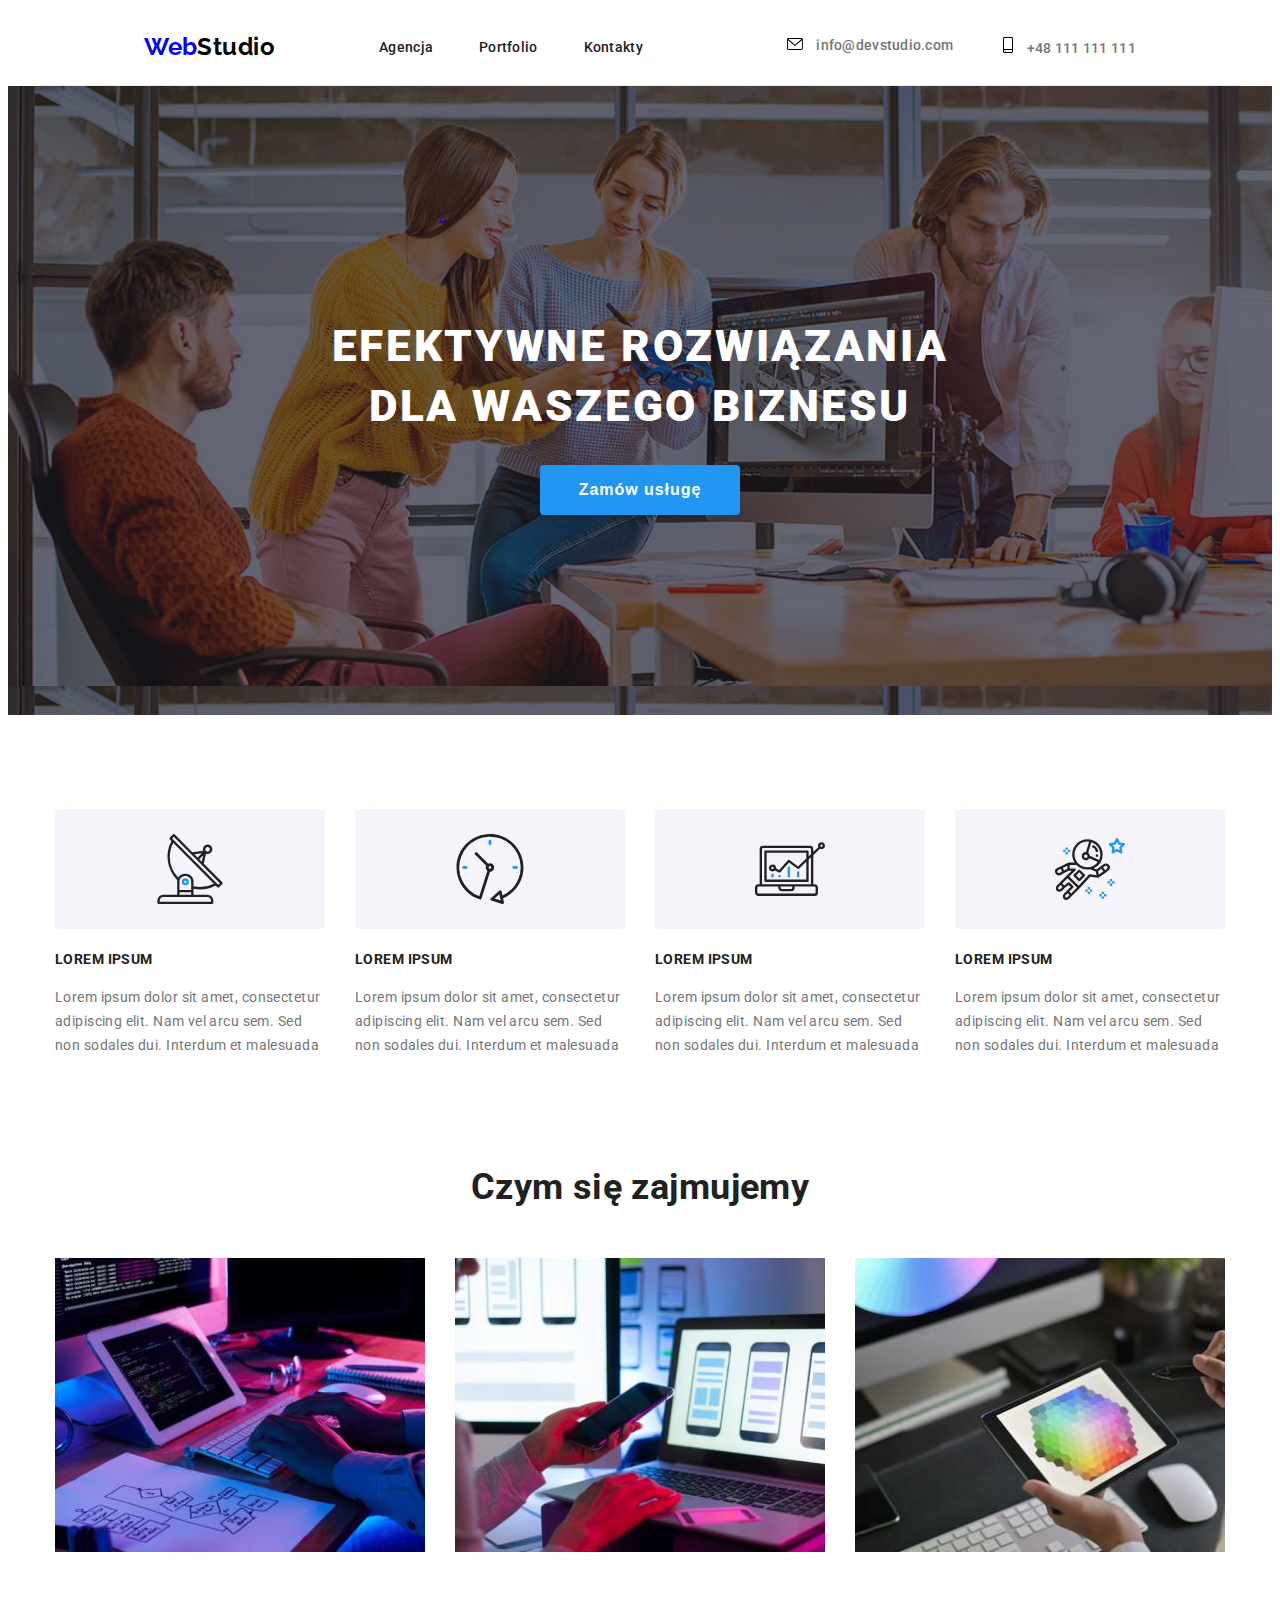
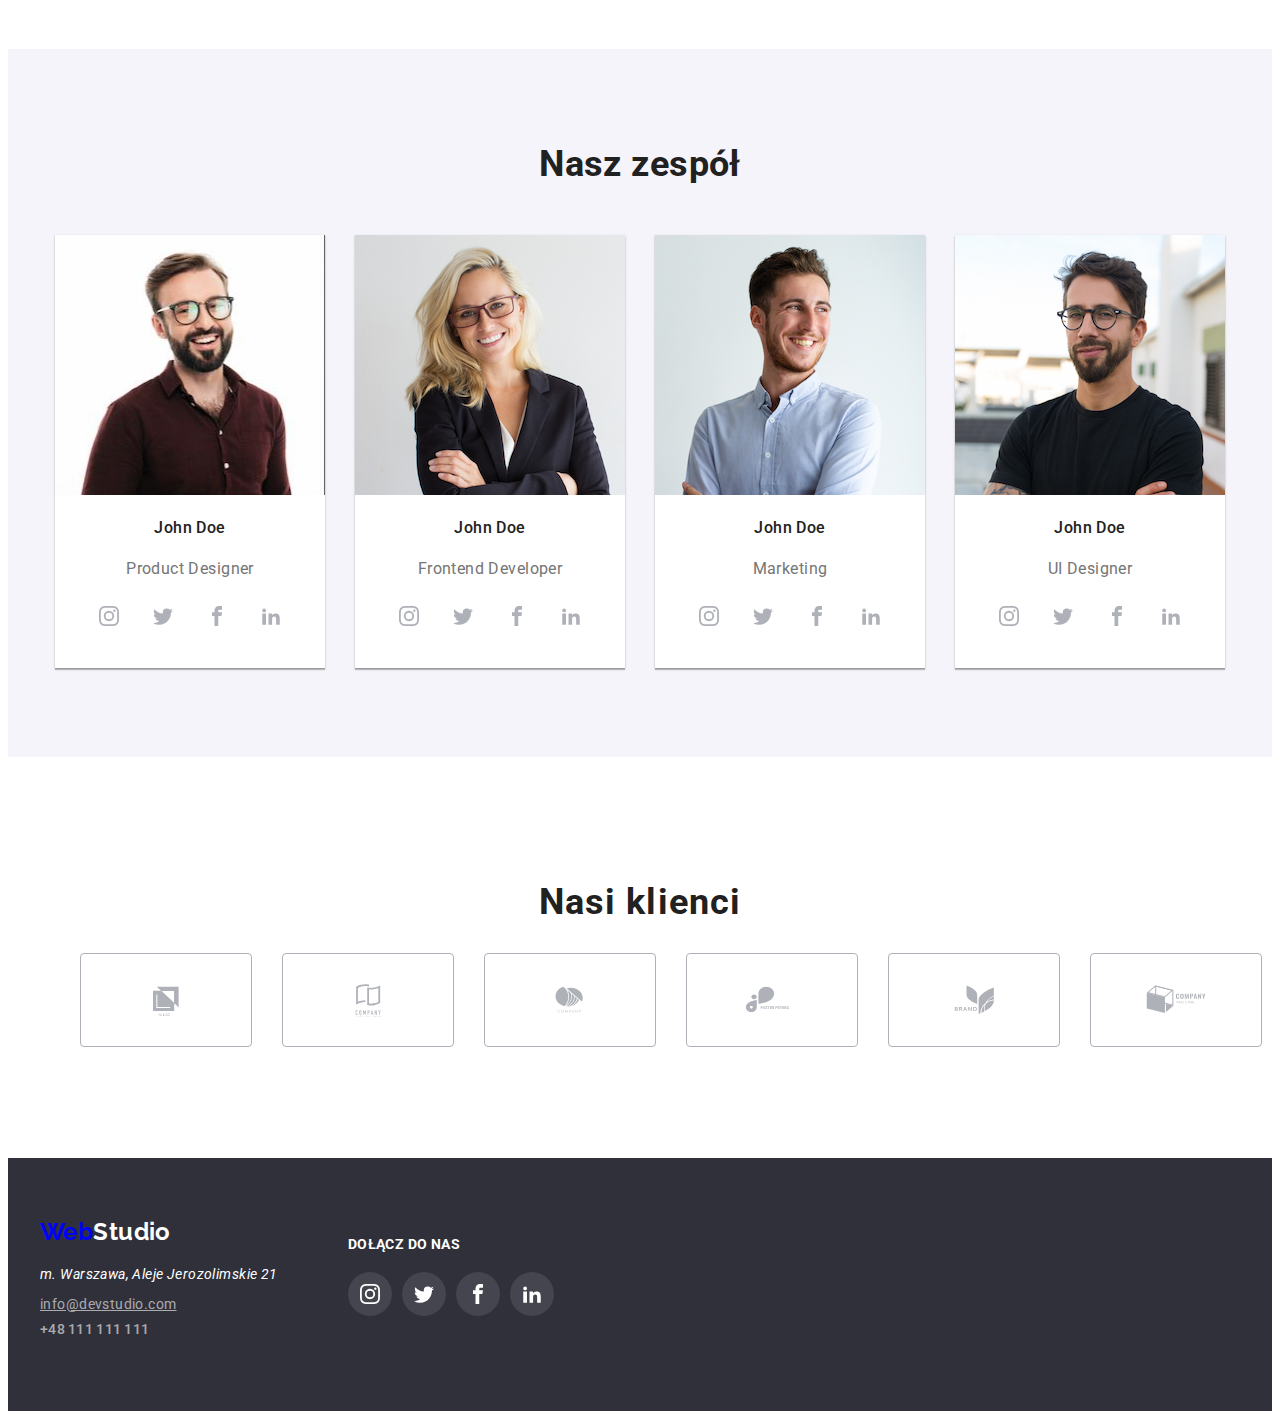
==== index.html @ 18f7475b "upload" ====
<!DOCTYPE html>
<html lang="pl-PL">
 <head> 
    <meta charset="UTF-8"/>
    <meta http-equiv="X-UA-Compatible" content="IE=edge" />
    <meta name="viewport" content="width=device-width, initial-scale=1.0" />
    <link rel="stylesheet" href="node_modules/modern-normalize/modern-normalize.css">
    <link href="./css/styles.css" rel="stylesheet" />
    <title>Studio</title>
    <link rel="preconnect" href="https://fonts.googleapis.com">
    <link rel="preconnect" href="https://fonts.gstatic.com" crossorigin>
    <link href="https://fonts.googleapis.com/css2?family=Raleway:wght@700&family=Roboto:wght@400;500;700;900&display=swap" rel="stylesheet">
 </head> 
<body>
    <header class="header-container container">
        <a href="index.html" class="Logo"><span>Web</span>Studio</a>
        <nav class="nav-container">
        <ul class="nav-container-list">
            <li><a class="site-nav" href="index.html">Agencja</a></li>
                <li><a class="site-nav" href="portfolio.html">Portfolio</a></li>
                <li><a class="site-nav" href="contacts.html">Kontakty</a></li>
            </ul>
        </nav>
            <ul class="nav-container-contact">
                <li><a class="contact" href="mailto:info@devstudio.com">
                    <svg class="contact-icon" width="16" height="12">
                        <use xlink:href="./images/icons.svg#icon-envelope"></use>
                    </svg>
                    info@devstudio.com</a></li>
                <li><a class="contact" href="tel:+48111111111">
                    <svg class="contact-icon" width="10" height="16">
                        <use xlink:href="./images/icons.svg#icon-smartphone"></use>
                    </svg>
                    +48 111 111 111
                </a></li>
            </ul>
    </header>
    <main>
        <section class="main-background-container">
            <h1 class="main-header">EFEKTYWNE ROZWIĄZANIA <br />
                DLA WASZEGO BIZNESU</h1>
            <button class="main-button" type="button">Zamów usługę</button>
        </section>
        <section class="section">
            <div class="container">
            <ul class="lorem-text-container">
                <li>
                    <div class="lorem-icon">
                        <svg width="270" height="120">
                            <use xlink:href="./images/icons.svg#icon-group-1"></use>
                        </svg>
                    </div>
                    <h4 class="little-header">LOREM IPSUM</h4>
                    <p class="little-header-text">Lorem ipsum dolor sit amet, consectetur <br />
                         adipiscing elit. Nam vel arcu sem. Sed <br />
                         non sodales dui. Interdum et malesuada</p>
                </li>
                <li>
                    <div class="lorem-icon">
                        <svg width="270" height="120">
                            <use xlink:href="./images/icons.svg#icon-group-2"></use>
                        </svg>
                    </div>
                    <h4 class="little-header">LOREM IPSUM</h4>
                    <p class="little-header-text">Lorem ipsum dolor sit amet, consectetur <br />
                         adipiscing elit. Nam vel arcu sem. Sed <br />
                         non sodales dui. Interdum et malesuada</p>
                </li>
                <li>
                    <div class="lorem-icon">
                        <svg width="270" height="120">
                            <use xlink:href="./images/icons.svg#icon-group-3"></use>
                        </svg>
                    </div>
                    <h4 class="little-header">LOREM IPSUM</h4>
                    <p class="little-header-text">Lorem ipsum dolor sit amet, consectetur <br />
                         adipiscing elit. Nam vel arcu sem. Sed <br />
                         non sodales dui. Interdum et malesuada</p>
                </li>
                <li>
                    <div class="lorem-icon">
                        <svg width="270" height="120">
                            <use xlink:href="./images/icons.svg#icon-group-4"></use>
                        </svg>
                    </div>
                    <h4 class="little-header">LOREM IPSUM</h4>
                    <p class="little-header-text">Lorem ipsum dolor sit amet, consectetur <br />
                         adipiscing elit. Nam vel arcu sem. Sed <br />
                         non sodales dui. Interdum et malesuada</p>
                </li>
            </ul>
            </div>
        </section>
        <section class="section">
            <div class="container">
            <h2 class="team-header">Czym się zajmujemy</h2>
            <ul class="team-list">
                <li>
                    <img src="./images/boximg1.jpg" alt="Pisanie kodu" width="370" height="294" />
                </li>
                <li>
                    <img src="./images/boximg2.jpg" alt="Pisanie aplikacji mobilnych" width="370" height="294" />
                </li>
                <li>
                    <img src="./images/boximg3.jpg" alt="Tworzenie appek na ios" width="370" height="294" />
                </li>
            </ul>
            </div>
        </section>
        <section class="team-container-background section">
             <div class="team-container container">
            <h2 class="team-header required-padding">Nasz zespół</h2>
            <ul class="team-list">
                <li class="team-card">
                    <img src="./images/johndoe1.jpg" alt="John Doe" width="270" height="260" />
                    <h4 class="name-header">John Doe</h4>
                    <p class="team-card-proffesions">Product Designer</p>
                     <div class="team-icons">
                        <svg class="team-icon" width="44" height="44">
                            <use xlink:href="./images/icons.svg#icon-instagram"
                            width="20"
                            height="20"
                            x="12"
                            y="12"></use>
                        </svg>
                        <svg class="team-icon" width="44" height="44">
                            <use xlink:href="./images/icons.svg#icon-twitter"
                            width="20"
                            height="20"
                            x="12"
                            y="12"></use>
                        </svg>
                        <svg class="team-icon" width="44" height="44">
                            <use xlink:href="./images/icons.svg#icon-facebook"
                            width="20"
                            height="20"
                            x="12"
                            y="12"></use>
                        </svg>
                     <svg class="team-icon" width="44" height="44">
                            <use xlink:href="./images/icons.svg#icon-linkedin"
                            width="20"
                            height="20"
                            x="12"
                            y="12"></use>
                        </svg>
                     </div>
                </li>
                <li class="team-card">
                    <img src="./images/johndoe2.jpg" alt="John Doe" width="270" height="260" />
                    <h4 class="name-header">John Doe</h4>
                    <p class="team-card-proffesions">Frontend Developer</p>
                     <div class="team-icons">
                        <svg class="team-icon" width="44" height="44">
                            <use xlink:href="./images/icons.svg#icon-instagram"
                            width="20"
                            height="20"
                            x="12"
                            y="12"></use>
                        </svg>
                        <svg class="team-icon" width="44" height="44">
                            <use xlink:href="./images/icons.svg#icon-twitter"
                            width="20"
                            height="20"
                            x="12"
                            y="12"></use>
                        </svg>
                        <svg class="team-icon" width="44" height="44">
                            <use xlink:href="./images/icons.svg#icon-facebook"
                            width="20"
                            height="20"
                            x="12"
                            y="12"></use>
                        </svg>
                     <svg class="team-icon" width="44" height="44">
                            <use xlink:href="./images/icons.svg#icon-linkedin"
                            width="20"
                            height="20"
                            x="12"
                            y="12"></use>
                        </svg>
                     </div>
                </li>
                <li class="team-card">
                    <img src="./images/johndoe3.jpg" alt="John Doe" width="270" height="260" />
                    <h4 class="name-header">John Doe</h4>
                    <p class="team-card-proffesions">Marketing</p>
                     <div class="team-icons">
                        <svg class="team-icon" width="44" height="44">
                            <use xlink:href="./images/icons.svg#icon-instagram"
                            width="20"
                            height="20"
                            x="12"
                            y="12"></use>
                        </svg>
                        <svg class="team-icon" width="44" height="44">
                            <use xlink:href="./images/icons.svg#icon-twitter"
                            width="20"
                            height="20"
                            x="12"
                            y="12"></use>
                        </svg>
                        <svg class="team-icon" width="44" height="44">
                            <use xlink:href="./images/icons.svg#icon-facebook"
                            width="20"
                            height="20"
                            x="12"
                            y="12"></use>
                        </svg>
                     <svg class="team-icon" width="44" height="44">
                            <use xlink:href="./images/icons.svg#icon-linkedin"
                            width="20"
                            height="20"
                            x="12"
                            y="12"></use>
                        </svg>
                     </div>
                </li>
                <li class="team-card">
                    <img src="./images/johndoe4.jpg" alt="John Doe" width="270" height="260" />
                    <h4 class="name-header">John Doe</h4>
                    <p class="team-card-proffesions">UI Designer</p>
                     <div class="team-icons">
                        <svg class="team-icon" width="44" height="44">
                            <use xlink:href="./images/icons.svg#icon-instagram"
                            width="20"
                            height="20"
                            x="12"
                            y="12"></use>
                        </svg>
                        <svg class="team-icon" width="44" height="44">
                            <use xlink:href="./images/icons.svg#icon-twitter"
                            width="20"
                            height="20"
                            x="12"
                            y="12"></use>
                        </svg>
                        <svg class="team-icon" width="44" height="44">
                            <use xlink:href="./images/icons.svg#icon-facebook"
                            width="20"
                            height="20"
                            x="12"
                            y="12"></use>
                        </svg>
                        <svg class="team-icon" width="44" height="44">
                            <use xlink:href="./images/icons.svg#icon-linkedin"
                            width="20"
                            height="20"
                            x="12"
                            y="12"></use>
                        </svg>
                     </div>
                </li>
            </ul>
             </div>
        </section>
        <section class="clients-container section">
                <div class="container">
                <h2 class="clients-header">Nasi klienci</h2>
                <ul class="clients-icons">
                    <li>
                    <svg class="clients-icon" width="170" height="92">
                        <use xlink:href="./images/icons.svg#icon-client-1"
                        width="106"
                        height="60"
                        x="32"
                        y="16"></use>
                    </svg>
                    </li>
                    <li>
                    <svg class="clients-icon" width="170" height="92">
                        <use xlink:href="./images/icons.svg#icon-client-2"
                        width="106"
                        height="60"
                        x="32"
                        y="16"></use>
                    </svg>
                    </li>
                    <li>
                    <svg class="clients-icon" width="170" height="92">
                        <use xlink:href="./images/icons.svg#icon-client-3"
                        width="106"
                        height="60"
                        x="32"
                        y="16"></use>
                    </svg>
                    </li>
                    <li>
                    <svg class="clients-icon" width="170" height="92">
                        <use xlink:href="./images/icons.svg#icon-client-4"
                        width="106"
                        height="60"
                        x="32"
                        y="16"></use>
                    </svg>
                    </li>
                    <li>
                    <svg class="clients-icon" width="170" height="92">
                        <use xlink:href="./images/icons.svg#icon-client-5"
                        width="106"
                        height="60"
                        x="32"
                        y="16"></use>
                    </svg>
                    </li>
                    <li>
                    <svg class="clients-icon" width="170" height="92">
                        <use xlink:href="./images/icons.svg#icon-client-6"
                        width="106"
                        height="60"
                        x="32"
                        y="16"></use>
                    </svg>
                    </li>
                </ul>
                </div>
        </section>
    </main>
    <footer class="footer-container">
        <div class="footer-container-list container">
            <div class="footer-adress-container">
        <a class="Logo footer-logo" href="index.html"><span>Web</span>Studio</a>
        <address class="footer-adress-text">m. Warszawa, Aleje Jerozolimskie 21</address>
            <ul class="footer-contacts">
                <li><a class="email-contact"  href="mailto:info@devstudio.com">info@devstudio.com</a></li>
                <li><a class="contact"  href="tel:+48111111111">+48 111 111 111</a></li>
            </ul>
            </div>
        <div class="footer-icons-container">
            <h4 class="footer-icons-header">DOŁĄCZ DO NAS</h4>
            <ul class="footer-icons-list">
                <li>
                    <svg class="footer-icon" width="44" height="44">
                        <use xlink:href="./images/icons.svg#icon-instagram"
                        width="20"
                        height="20"
                        x="12"
                        y="12"></use>
                    </svg>
                </li>
                <li>
                    <svg class="footer-icon" width="44" height="44">
                        <use xlink:href="./images/icons.svg#icon-twitter"
                        width="20"
                        height="20"
                        x="12"
                        y="12"></use>
                    </svg>
                </li>
                <li>
                    <svg class="footer-icon" width="44" height="44">
                        <use xlink:href="./images/icons.svg#icon-facebook"
                        width="20"
                        height="20"
                        x="12"
                        y="12"></use>
                    </svg>
                </li>
                <li>
                    <svg class="footer-icon" width="44" height="44">
                        <use xlink:href="./images/icons.svg#icon-linkedin"
                        width="20"
                        height="20"
                        x="12"
                        y="12"></use>
                    </svg>
                </li>
            </ul>
        </div>
        </div>
    </footer>
</body>
</html>
---- css/styles.css ----
:root {
    --blue:#2196F3 ;
    --black:#000000 ;
    --white:#FFFFFF ; 
    --main-text-color:#757575 ;
    --background-grey:#2F303A ; 
    --header-black:#212121 ; 
    --background-white:#F5F4FA ; /* button background */
    --main-background-white:#E5E5E5 ;
    --footer-link:rgba(255, 255, 255, 0.6);
    --icon-fill:#AFB1B8;
    --footer-icon:rgba(255, 255, 255, 0.1);
    --icon-border:#AFB1B8;
}

body {
    font-family:"Roboto", "Raleway", sans-serif ;
    color:var(--main-text-color);
    font-size:14px;
    letter-spacing: 0.03em;
}
.Logo{
    color:#000000;
    font-family: Raleway;
    font-size: 24px;
    font-weight: 700;
    line-height: 1.173;
    text-decoration: none;
}
.Logo>span {
    color:blue;
}
ul {
    list-style: none;
}
.site-nav{
    font-weight: 500;
    color:var(--header-black);
    letter-spacing:0.02em;
    text-decoration: none;
    line-height: 1.2;
}
.site-nav:hover, .site-nav:focus {
    color:var(--blue);
}
.contact {
    color: var(--main-text-colormain-text-color);
    font-weight: 500;
    letter-spacing: 00.02em;
    text-decoration:none;
    line-height: 1.172;
}
.contact:hover,.contact:focus, .contact-icon:hover,.contact-icon:focus {
    color:var(--blue);
    fill:var(--blue)
}
.contact-icon{
    margin-right: 10px;
}
.main-background-container{
        text-align: center;
        padding: 200px;
        max-width: 1600px;
        width: 100%;
        height: 600px;
        height: auto;
        background-image: linear-gradient(rgba(47, 48, 58, 0.4),rgba(47, 48, 58, 0.4)),url("../images/backgroundimg.jpg");
        justify-content: center;
        align-items: center;
        flex-direction: column;
        box-sizing: border-box;
        margin: auto;
}
.main-header{
    text-align: center;
    font-weight: 900;
    color:var(--white);
    font-size: 44px;
    letter-spacing:0.06em ;
    line-height:1.364;

}
.main-button{

    cursor: pointer;
    font-size:16px ;
    font-weight:700 ;
    border-radius: 4px;
    text-align: center;
    line-height: 1.875;
    color: var(--white);
    background-color: var(--blue);
    border: none;
    letter-spacing: 00.06em;
    width: 200px;
    height: 50px;
    }
.lorem-text-container{
    display: flex;
    justify-content: center;
    flex-direction: row;
    gap: 30px;
    padding: 0;
    margin: 0;
}
.little-header{
    font-weight: 700;
    color:var(--header-black);
    line-height: 1.172;
}
.little-header-text {
    line-height: 1.714;
}
.team-container-background{
    background-color: var(--background-white);
    padding:0;  
    align-items: center;
}
.team-container{
    width:100%;
    height: 708px;
    align-items: center;
    flex-direction: column;
}
.team-header{
    text-align: center;
    font-weight: 700;
    font-size: 36px;
    color:var(--header-black);
    line-height:1.171;
    margin: 0 0 50px 0;
    justify-content:center;
}
.required-padding{
    padding-top: 94px;
}
.team-list{
    display: flex;
    flex-direction: row;
    gap:30px;
    justify-content: center;
    padding-left:0;
}
.team-card{
    box-shadow: 0px 1px 3px rgba(0, 0, 0, 0.12), 0px 1px 1px rgba(0, 0, 0, 0.14), 0px 2px 1px rgba(0, 0, 0, 0.2);
    border-radius: 0px, 0px, 4px,4px;
    text-align: center;
    margin: 0;
    background-color: var(--white);

}
.team-card-proffesions{
    line-height: 1.1875;
    font-size: 16px;
    margin:0 0 16px 0;
}
.team-icons{
    gap: 10px;
    display: flex;
    margin-bottom: 30px;
    justify-content: center;
}
.team-icon{
    width: 44px;
    height: 44px;
    background-color: var(--white);
    border-radius: 50%;
    fill: var(--icon-fill);
    justify-content: center;
}
.team-icon:hover,.team-icon:focus{
    fill: var(--white);
    cursor: pointer;
    background-color: var(--blue);
}
.name-header{
    font-weight: 500;
    font-size:16px ;
    color:var(--header-black);
    line-height: 1.171;
}
.nav-button{
    cursor: pointer;
    font-size:16px ;
    font-weight:500 ;
    border-radius: 4px;
    text-align:center;
    line-height: 1.625;
    border:none;
    padding: 6px 22px;
}
.nav-button:hover, .nav-button:focus{
    background-color: var(--blue);
    color:var(--white);
    box-shadow: 0px 3px 1px rgba(0, 0, 0, 0.1), 0px 1px 2px rgba(0, 0, 0, 0.08), 0px 2px 2px rgba(0, 0, 0, 0.12);
}
.little-picture-header {
    display:flex ;
    font-weight: 700;
    color: var(--header-black);
    letter-spacing: 00.06em;
    line-height: 2;
    margin: 20px 0 4px 24px;
    align-items: center;
}
.card-text{
    line-height: 1.875;
    padding: 0 0 0 24px;
    
}
.container{
    width: 1200px;
    margin: 0 auto;
}
.header-container{
    display:flex;
    align-items: center;
    justify-content: space-evenly;
    padding: 25px 0 24px 0;
    flex-direction:row;
    border-bottom: 1px solid #ECECEC;;
}
.nav-container-list{
    display:flex;
    margin:0;
    gap:46px;
    padding: 0;
}
.nav-container-contact{
    display: flex;
    gap: 50px;
    margin-left: auto;
    margin: 0;
}
.nav-button-container-list{
    display:flex;
    justify-content: center;
    gap:8px;
    margin:94px 0 0 0;
}
.card-container-list{
    display:flex;
    flex-wrap:wrap;
    margin-top: 50px;
    margin-bottom: 94px;
    justify-content: center;
    padding:0;
    gap:30px;
}
.card{
    flex-basis:calc((100% -90px)/4);
    background: var(--white);
    border: 1px solid var(--main-background-white);
    height: 404px;
    margin:0;
}
.card:focus,.card:hover{
    box-shadow: 0px 1px 1px rgba(0, 0, 0, 0.12), 0px 4px 4px rgba(0, 0, 0, 0.06), 1px 4px 6px rgba(0, 0, 0, 0.16);
}
.clients-container{
    display: flex;
    justify-content: center;
    align-items: center;
    flex-direction:column;

}
.clients-header{
    font-weight: 700;
    font-size: 36px;
    line-height: 42px;
    text-align: center;
    letter-spacing: 0.03em;
    color: var(--header-black);
}
.clients-icons{
    display: flex;
    gap: 30px;
}
.clients-icon{
    border-radius: 4px;
    border: var(--icon-border) solid 1px;
    width: 170px;
    height: 92px;
    fill: var(--icon-fill);
}
.clients-icon:hover,.clients-icon:focus {
    fill: var(--blue);
    border: var(--blue) solid 1px;
    cursor: pointer;
}
.clients-icon:hover path,.clients-icon:focus path{
    fill: var(--blue);
}
.footer-container{
    width:100%;
    background-color:var(--background-grey);
    padding: 60px 0;
    display: flex;
}
.footer-container-list{
    display:flex;
    flex-direction: column;
    color: var(--white);
    flex-direction: row;
}
.footer-adress-contaier{
    width:246px;
}
.footer-logo{
    color:var(--white)
}
.footer-adress-text{
    margin: 20px 0 0 0;
}
.footer-contacts{
    padding:0;
    color: var(--footer-link);
}
.footer-contacts li {
    margin: 9px 0 9px 0;
}
.email-contact{
    text-decoration-line: underline;
    color: var(--footer-link)
}
.footer-icons-container{
    display: flex;
    margin: 0;
    flex-direction: column;
}
.footer-icons-header{
    font-style: normal;
    font-weight: 700;
    font-size: 14px;
    line-height: 16px;
    letter-spacing: 0.03em;
    color: var(--white);
    margin-left: 70px;
    margin-bottom: 20px;
}
.footer-icons-list{
    display: flex;
    gap: 10px;
    margin-left: 70px;
    padding: 0;
    margin-top: 0;
}
.footer-icon{
    fill: var(--white);
    background-color: var(--footer-icon);
    border-radius: 50%;
    width: 44px;
    height: 44px;
}
.footer-icon:hover,.footer-icon:focus{
    background-color: var(--blue);
    cursor: pointer;
    caret-color: var(--black);
}
.section{
    margin: 94px 0 94px 0;
}
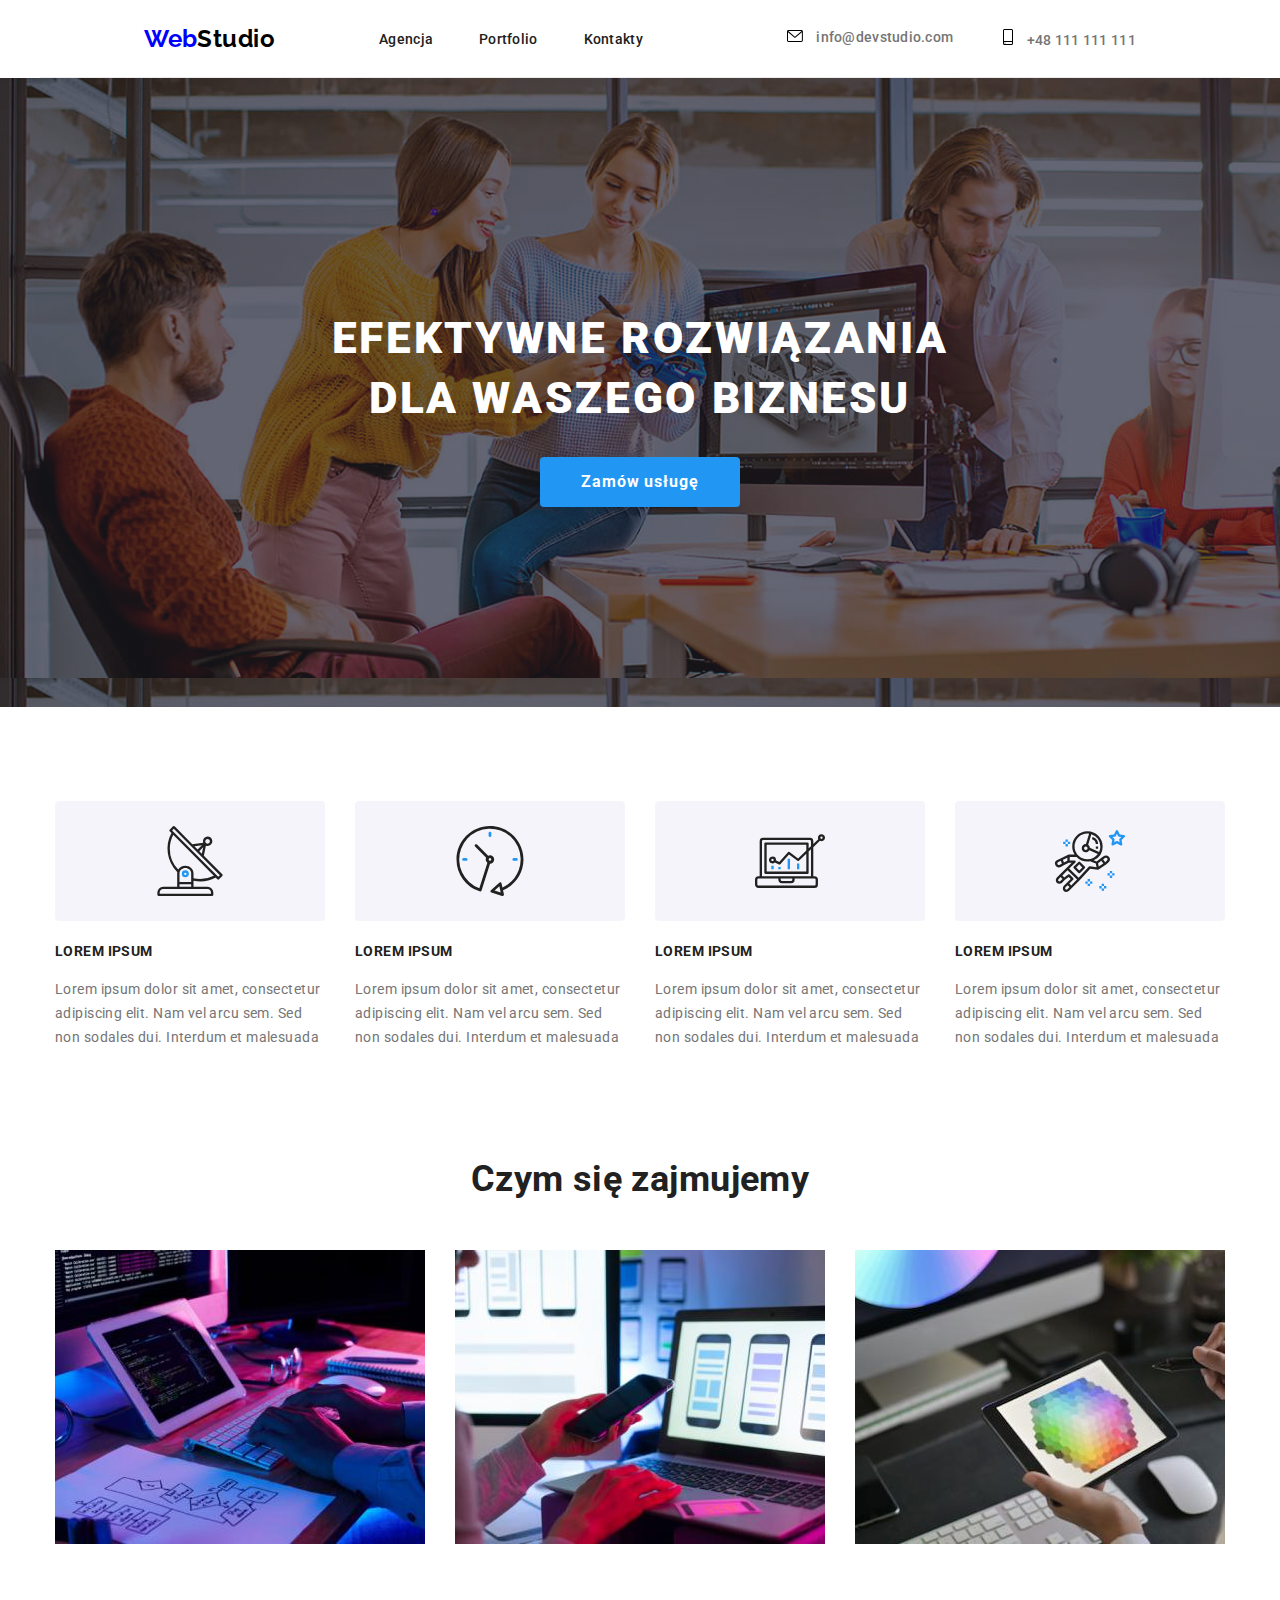
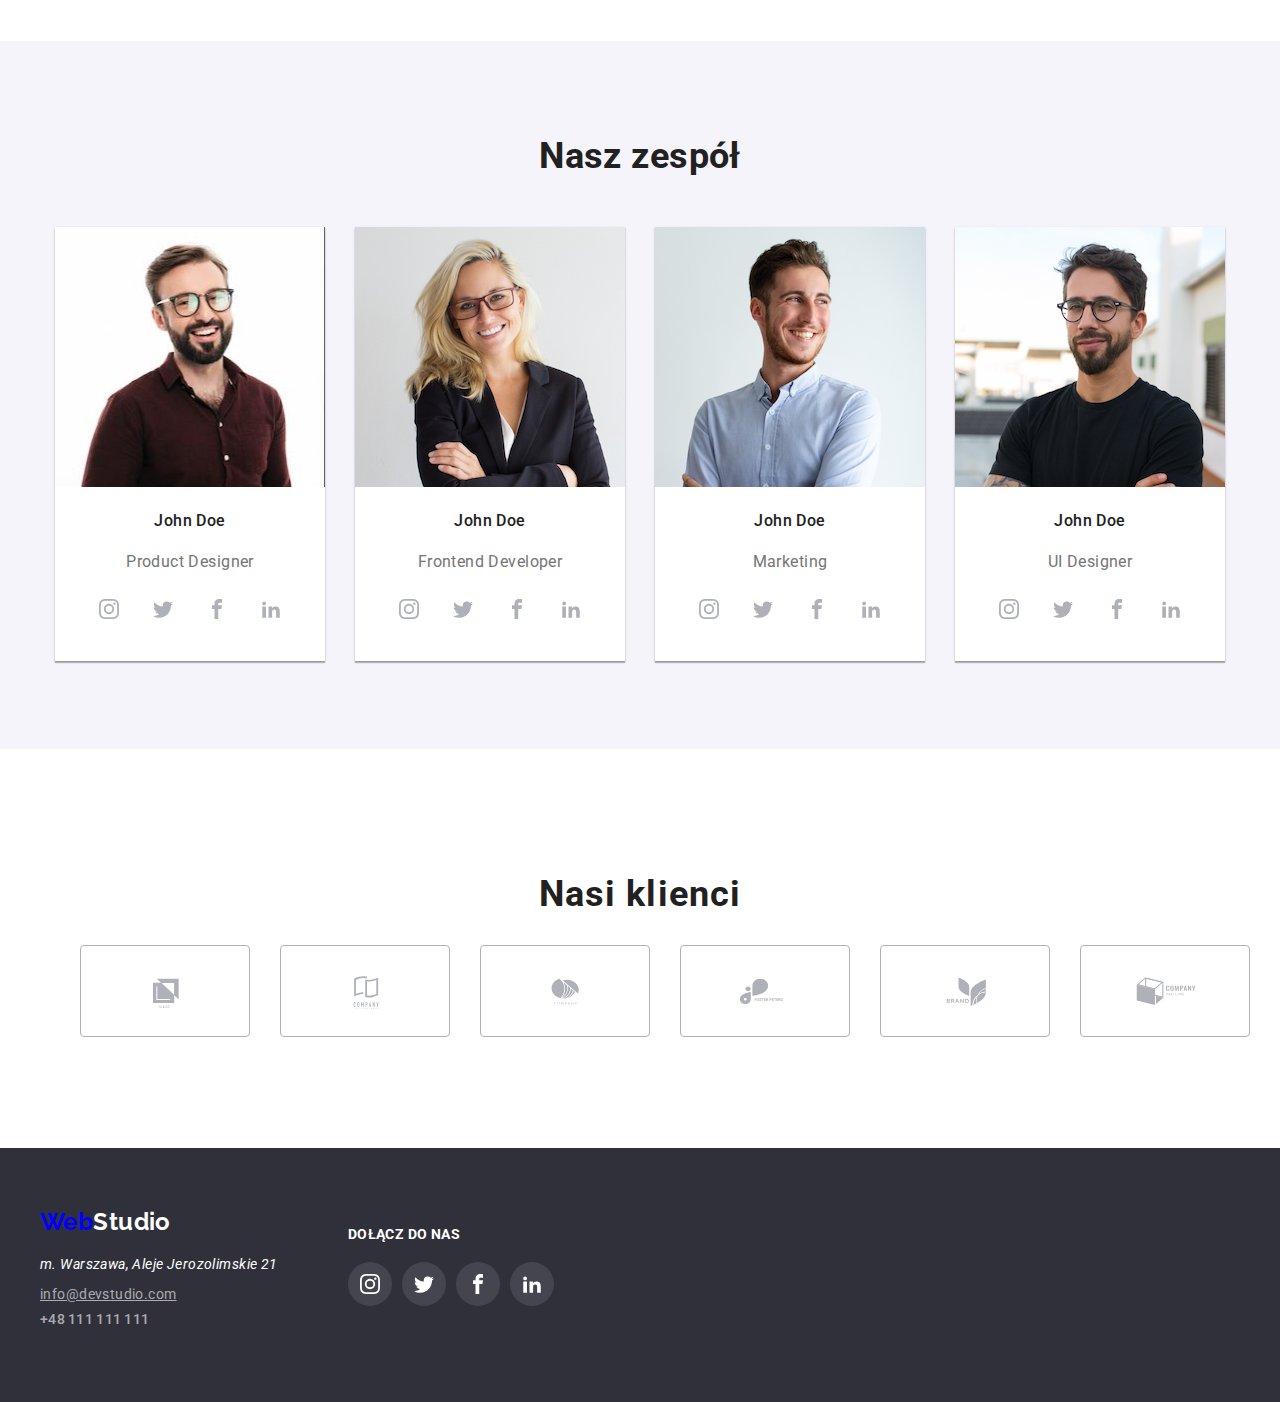
==== commit bf49d9e3: "modern normalize" ====
--- a/index.html
+++ b/index.html
@@ -4,7 +4,7 @@
     <meta charset="UTF-8"/>
     <meta http-equiv="X-UA-Compatible" content="IE=edge" />
     <meta name="viewport" content="width=device-width, initial-scale=1.0" />
-    <link rel="stylesheet" href="node_modules/modern-normalize/modern-normalize.css">
+    <link rel="stylesheet" href="./css/modern-normalize.css">
     <link href="./css/styles.css" rel="stylesheet" />
     <title>Studio</title>
     <link rel="preconnect" href="https://fonts.googleapis.com">
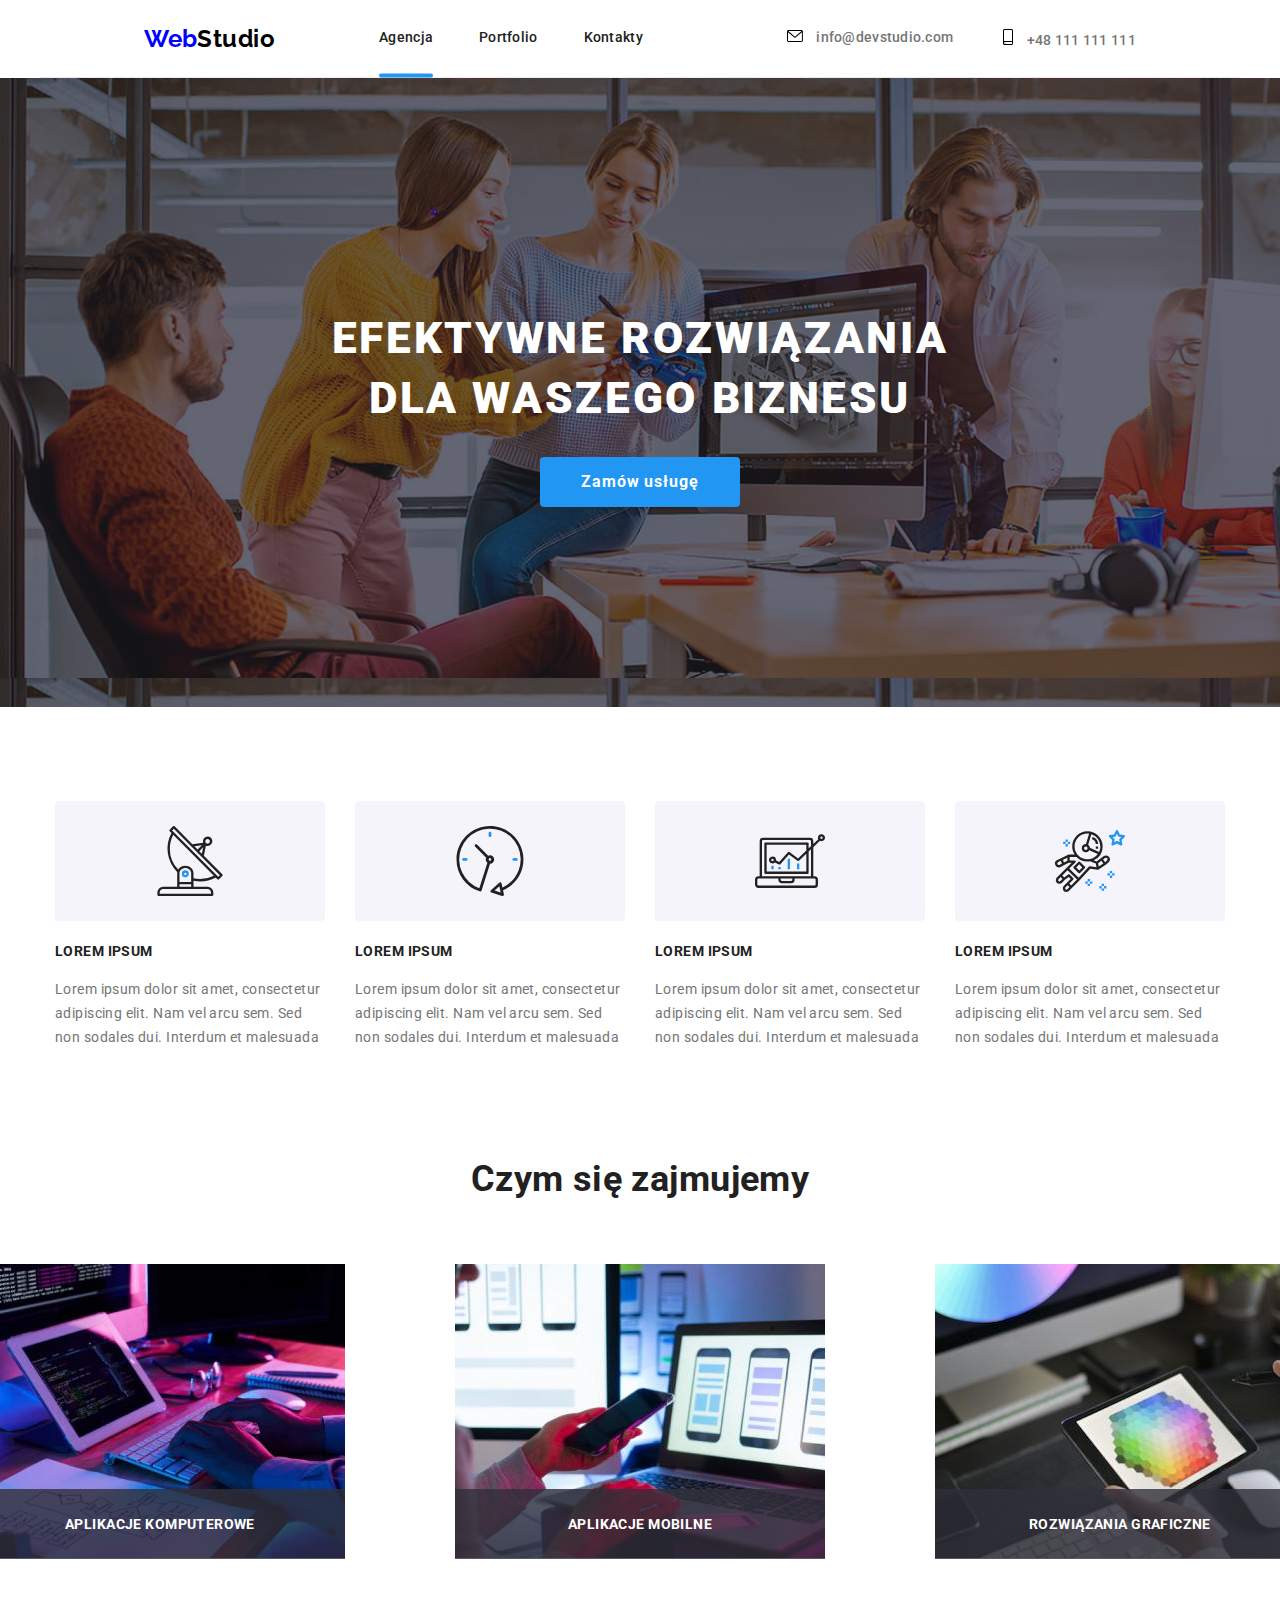
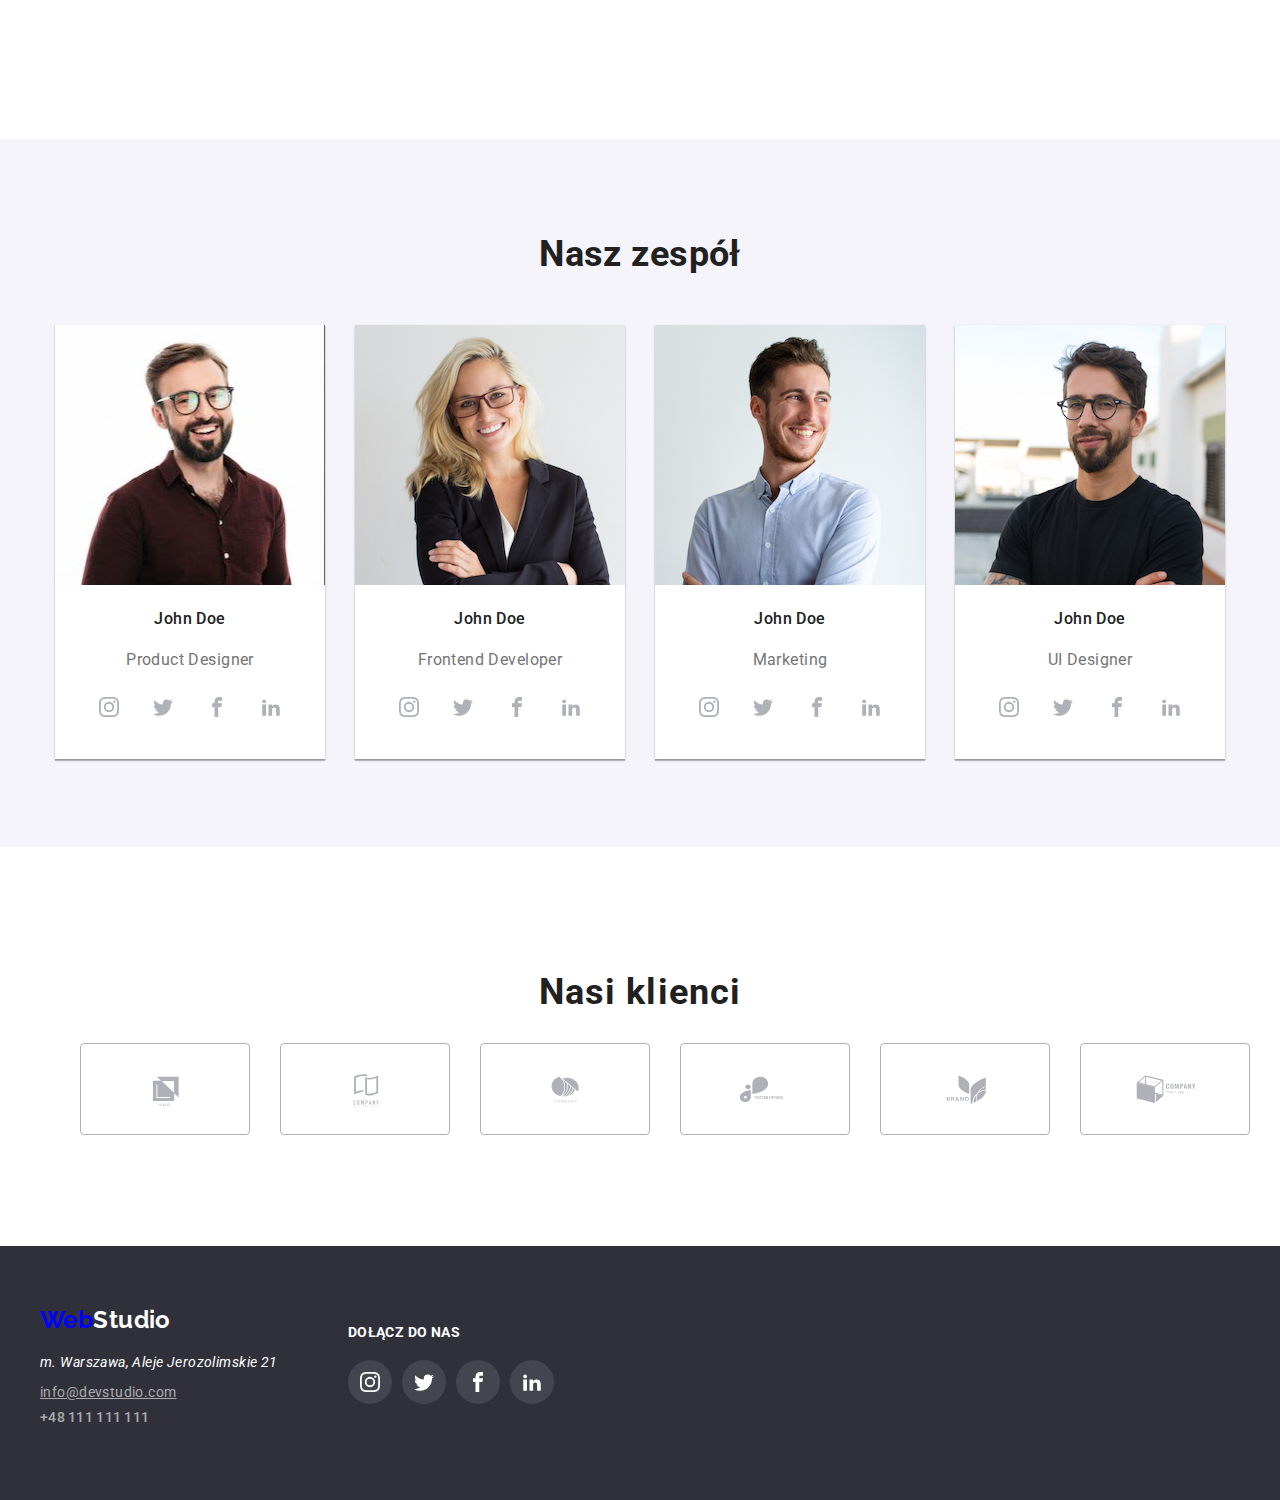
==== commit 58ea3e44: "changes" ====
--- a/index.html
+++ b/index.html
@@ -16,7 +16,7 @@
         <a href="index.html" class="Logo"><span>Web</span>Studio</a>
         <nav class="nav-container">
         <ul class="nav-container-list">
-            <li><a class="site-nav" href="index.html">Agencja</a></li>
+            <li><a class="site-nav active" href="index.html">Agencja</a></li>
                 <li><a class="site-nav" href="portfolio.html">Portfolio</a></li>
                 <li><a class="site-nav" href="contacts.html">Kontakty</a></li>
             </ul>
@@ -39,7 +39,7 @@
         <section class="main-background-container">
             <h1 class="main-header">EFEKTYWNE ROZWIĄZANIA <br />
                 DLA WASZEGO BIZNESU</h1>
-            <button class="main-button" type="button">Zamów usługę</button>
+            <button class="main-button" type="button" data-modal-open>Zamów usługę</button>
         </section>
         <section class="section">
             <div class="container">
@@ -96,13 +96,28 @@
             <h2 class="team-header">Czym się zajmujemy</h2>
             <ul class="team-list">
                 <li>
-                    <img src="./images/boximg1.jpg" alt="Pisanie kodu" width="370" height="294" />
-                </li>
-                <li>
+                <figure>
+                    <img src="./images/boximg1.jpg" alt="Aplikacje komputerowe" width="370" height="294" />
+                    <figcaption class="process-description">
+                        APLIKACJE KOMPUTEROWE
+                    </figcaption>
+                </figure>
+                </li>
+                <li>
+                <figure>
                     <img src="./images/boximg2.jpg" alt="Pisanie aplikacji mobilnych" width="370" height="294" />
-                </li>
-                <li>
-                    <img src="./images/boximg3.jpg" alt="Tworzenie appek na ios" width="370" height="294" />
+                    <figcaption class="process-description">
+                        APLIKACJE MOBILNE
+                    </figcaption>
+                </figure>
+                </li>
+                <li>
+                <figure>
+                    <img src="./images/boximg3.jpg" alt="Rozwiązania graficzne" width="370" height="294" />
+                    <figcaption class="process-description">
+                        ROZWIĄZANIA GRAFICZNE
+                    </figcaption>
+                </figure>
                 </li>
             </ul>
             </div>
@@ -369,5 +384,11 @@
         </div>
         </div>
     </footer>
+    <div class="backdrop is-hidden" data-modal>
+        <div class="modal">
+            <button class="close-button" type="button" data-modal-close>X</button>
+        </div>
+    </div>
+    <script src="./js/modal.js"></script>
 </body>
 </html>--- a/css/styles.css
+++ b/css/styles.css
@@ -43,6 +43,17 @@
 .site-nav:hover, .site-nav:focus {
     color:var(--blue);
 }
+.active::after {
+    content:"";
+    display: block;
+    width:100%;
+    height:4px;
+    background-color: var(--blue);
+    border-radius: 2px;
+    bottom: 0;
+    left:0;
+    transform: translateY(28.5px);
+}
 .contact {
     color: var(--main-text-colormain-text-color);
     font-weight: 500;
@@ -111,6 +122,16 @@
 .little-header-text {
     line-height: 1.714;
 }
+.process-description{
+    text-align: center;
+    color: var(--white);
+    font-weight: 700;
+    background-color: rgba(47, 48, 58, 0.8);
+    height: 70px;
+    position: relative;
+    padding: 27px 0;
+    top: -72px;
+}
 .team-container-background{
     background-color: var(--background-white);
     padding:0;  
@@ -257,6 +278,30 @@
 .card:focus,.card:hover{
     box-shadow: 0px 1px 1px rgba(0, 0, 0, 0.12), 0px 4px 4px rgba(0, 0, 0, 0.06), 1px 4px 6px rgba(0, 0, 0, 0.16);
 }
+.card-description{
+    text-align: start;
+    width: 370px;
+    position: absolute;
+    overflow: hidden;
+}
+.card-animation{
+    display: inline-block;
+    background-color: rgba(33, 150, 243, 0.9);
+    font-size: 18px;
+    line-height: 1.6;
+    letter-spacing: 0.03em;
+    transition: 250ms cubic-bezier(0.4, 0, 0.2, 1);
+    position: relative;
+    width: 372px;
+    height: 294px;
+    color: var(--white);
+    padding-left: 24px;
+    padding-top: 25px;
+    transform: translateY(100%);
+}
+.card-description:hover .card-animation{
+    transform:translateY(0);
+}
 .clients-container{
     display: flex;
     justify-content: center;
@@ -360,3 +405,36 @@
 .section{
     margin: 94px 0 94px 0;
 }
+.backdrop{
+    position:fixed;
+    left: 0;
+    top:0;
+    width: 100%;
+    height: 100%;
+    background-color: rgba(0, 0, 0, 0.2);
+}
+.modal{
+    position: absolute;
+    top:50%;
+    left: 50%;
+    transform: translate(-50%,-50%);
+    width:528px;
+    min-height: 581px;
+    background-color: var(--white);
+}
+.close-button{
+    position: absolute;
+    top:8px;
+    right: 8px;
+    width: 30px;
+    height: 30px;
+    background-color: var(--white);
+    border: 1px solid rgba(0, 0, 0, 0.1);
+    border-radius: 50%;
+    cursor: pointer;
+}
+.is-hidden{
+    opacity: 0;
+    visibility: hidden;
+    pointer-events:none;
+}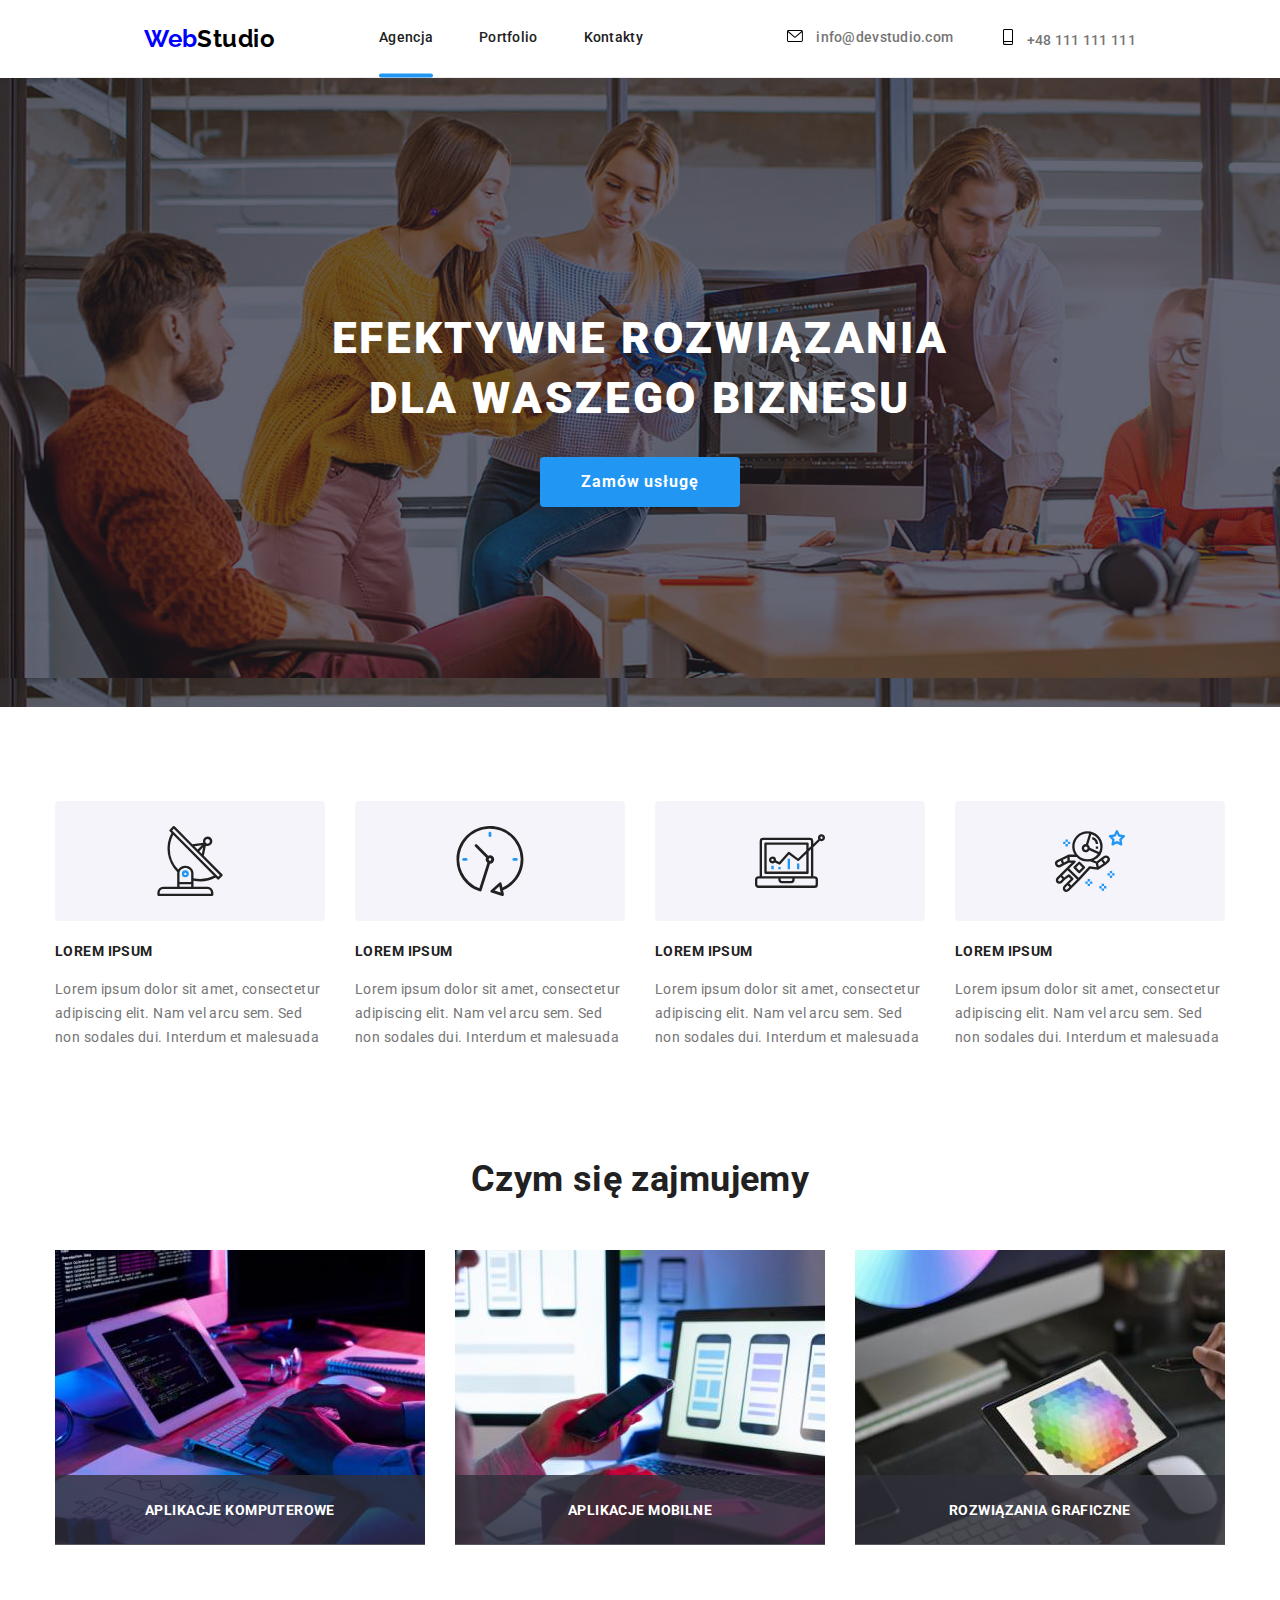
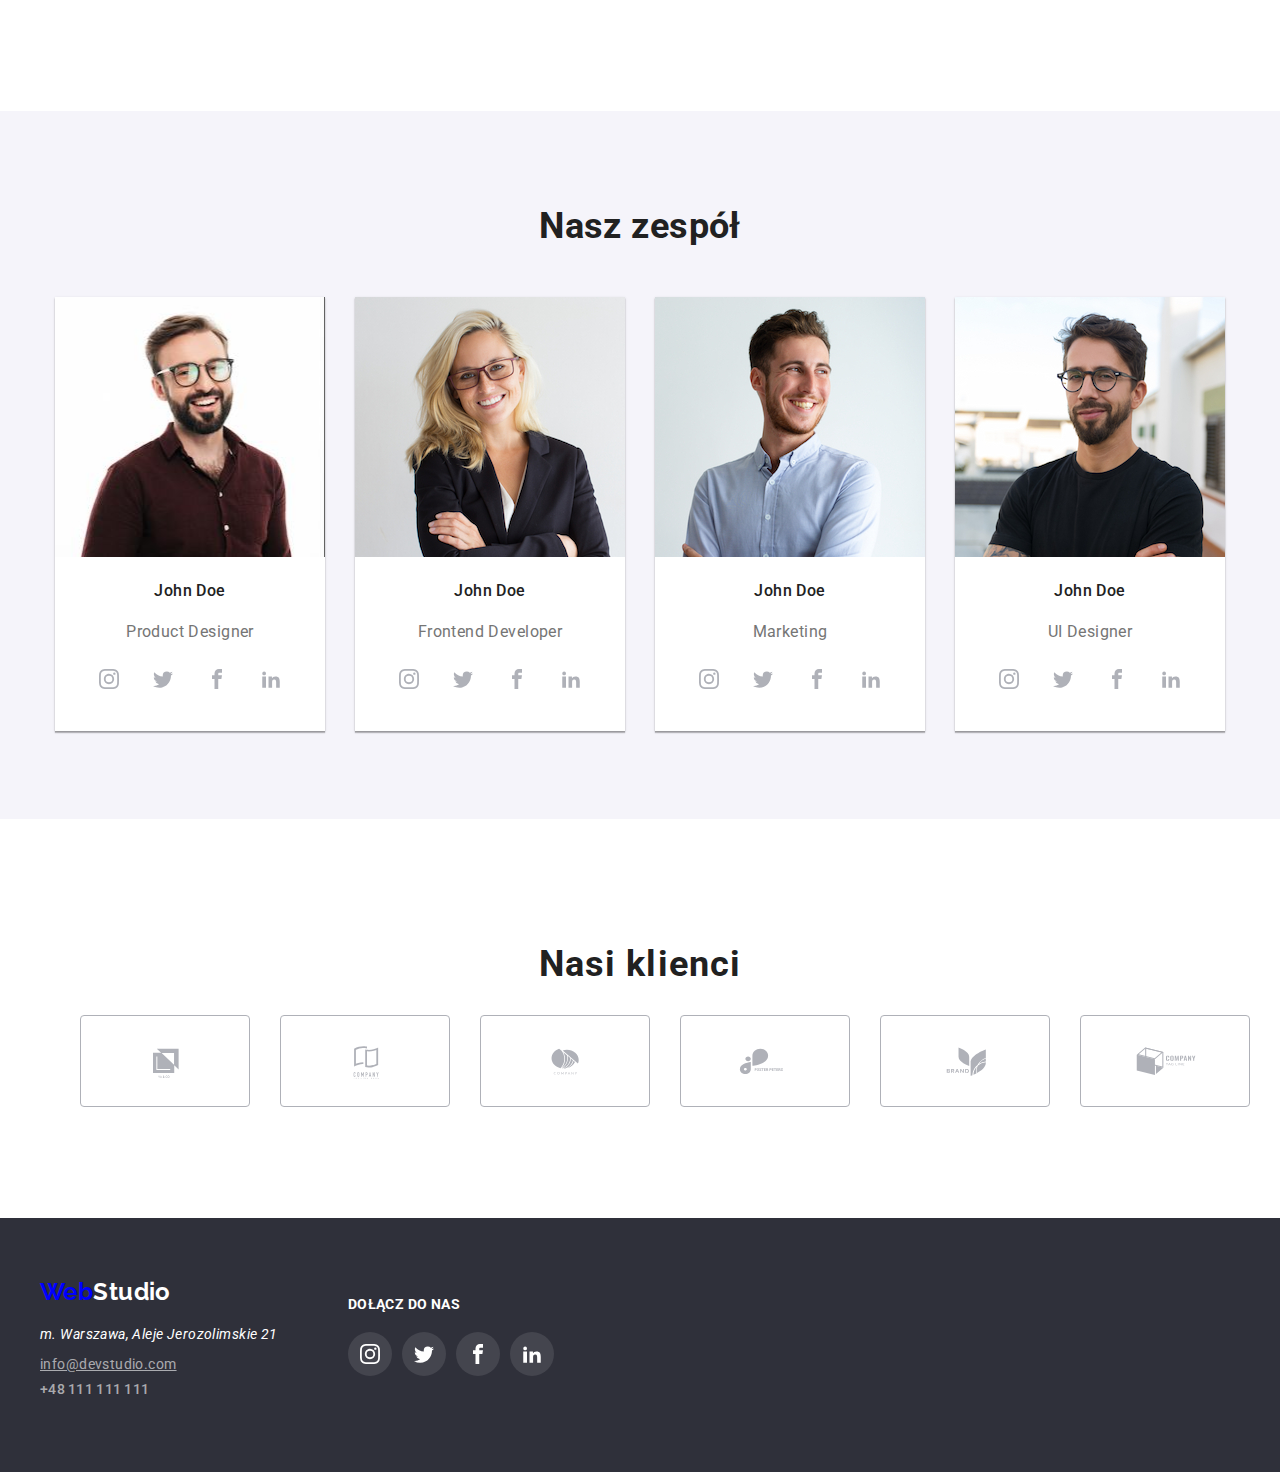
==== commit a090df11: "gap fix" ====
--- a/index.html
+++ b/index.html
@@ -96,7 +96,7 @@
             <h2 class="team-header">Czym się zajmujemy</h2>
             <ul class="team-list">
                 <li>
-                <figure>
+                <figure class="team-list-figure">
                     <img src="./images/boximg1.jpg" alt="Aplikacje komputerowe" width="370" height="294" />
                     <figcaption class="process-description">
                         APLIKACJE KOMPUTEROWE
@@ -104,7 +104,7 @@
                 </figure>
                 </li>
                 <li>
-                <figure>
+                <figure class="team-list-figure">
                     <img src="./images/boximg2.jpg" alt="Pisanie aplikacji mobilnych" width="370" height="294" />
                     <figcaption class="process-description">
                         APLIKACJE MOBILNE
@@ -112,7 +112,7 @@
                 </figure>
                 </li>
                 <li>
-                <figure>
+                <figure class="team-list-figure">
                     <img src="./images/boximg3.jpg" alt="Rozwiązania graficzne" width="370" height="294" />
                     <figcaption class="process-description">
                         ROZWIĄZANIA GRAFICZNE
--- a/css/styles.css
+++ b/css/styles.css
@@ -39,6 +39,7 @@
     letter-spacing:0.02em;
     text-decoration: none;
     line-height: 1.2;
+    transition: 250ms cubic-bezier(0.4, 0, 0.2, 1);
 }
 .site-nav:hover, .site-nav:focus {
     color:var(--blue);
@@ -60,6 +61,7 @@
     letter-spacing: 00.02em;
     text-decoration:none;
     line-height: 1.172;
+    transition: 250ms cubic-bezier(0.4, 0, 0.2, 1);
 }
 .contact:hover,.contact:focus, .contact-icon:hover,.contact-icon:focus {
     color:var(--blue);
@@ -158,9 +160,14 @@
 .team-list{
     display: flex;
     flex-direction: row;
+    justify-content: center;
+    padding-left:0;
     gap:30px;
-    justify-content: center;
-    padding-left:0;
+}
+.team-list-items{
+}
+.team-list-figure{
+    margin:0;
 }
 .team-card{
     box-shadow: 0px 1px 3px rgba(0, 0, 0, 0.12), 0px 1px 1px rgba(0, 0, 0, 0.14), 0px 2px 1px rgba(0, 0, 0, 0.2);
@@ -188,6 +195,7 @@
     border-radius: 50%;
     fill: var(--icon-fill);
     justify-content: center;
+    transition: 250ms cubic-bezier(0.4, 0, 0.2, 1);
 }
 .team-icon:hover,.team-icon:focus{
     fill: var(--white);
@@ -209,6 +217,7 @@
     line-height: 1.625;
     border:none;
     padding: 6px 22px;
+    transition: 250ms cubic-bezier(0.4, 0, 0.2, 1);
 }
 .nav-button:hover, .nav-button:focus{
     background-color: var(--blue);
@@ -274,6 +283,7 @@
     border: 1px solid var(--main-background-white);
     height: 404px;
     margin:0;
+    transition: 250ms cubic-bezier(0.4, 0, 0.2, 1);
 }
 .card:focus,.card:hover{
     box-shadow: 0px 1px 1px rgba(0, 0, 0, 0.12), 0px 4px 4px rgba(0, 0, 0, 0.06), 1px 4px 6px rgba(0, 0, 0, 0.16);
@@ -283,6 +293,7 @@
     width: 370px;
     position: absolute;
     overflow: hidden;
+    transition: 250ms cubic-bezier(0.4, 0, 0.2, 1);
 }
 .card-animation{
     display: inline-block;
@@ -327,6 +338,7 @@
     width: 170px;
     height: 92px;
     fill: var(--icon-fill);
+    transition: 250ms cubic-bezier(0.4, 0, 0.2, 1);
 }
 .clients-icon:hover,.clients-icon:focus {
     fill: var(--blue);
@@ -396,6 +408,7 @@
     border-radius: 50%;
     width: 44px;
     height: 44px;
+    transition: 250ms cubic-bezier(0.4, 0, 0.2, 1);
 }
 .footer-icon:hover,.footer-icon:focus{
     background-color: var(--blue);
